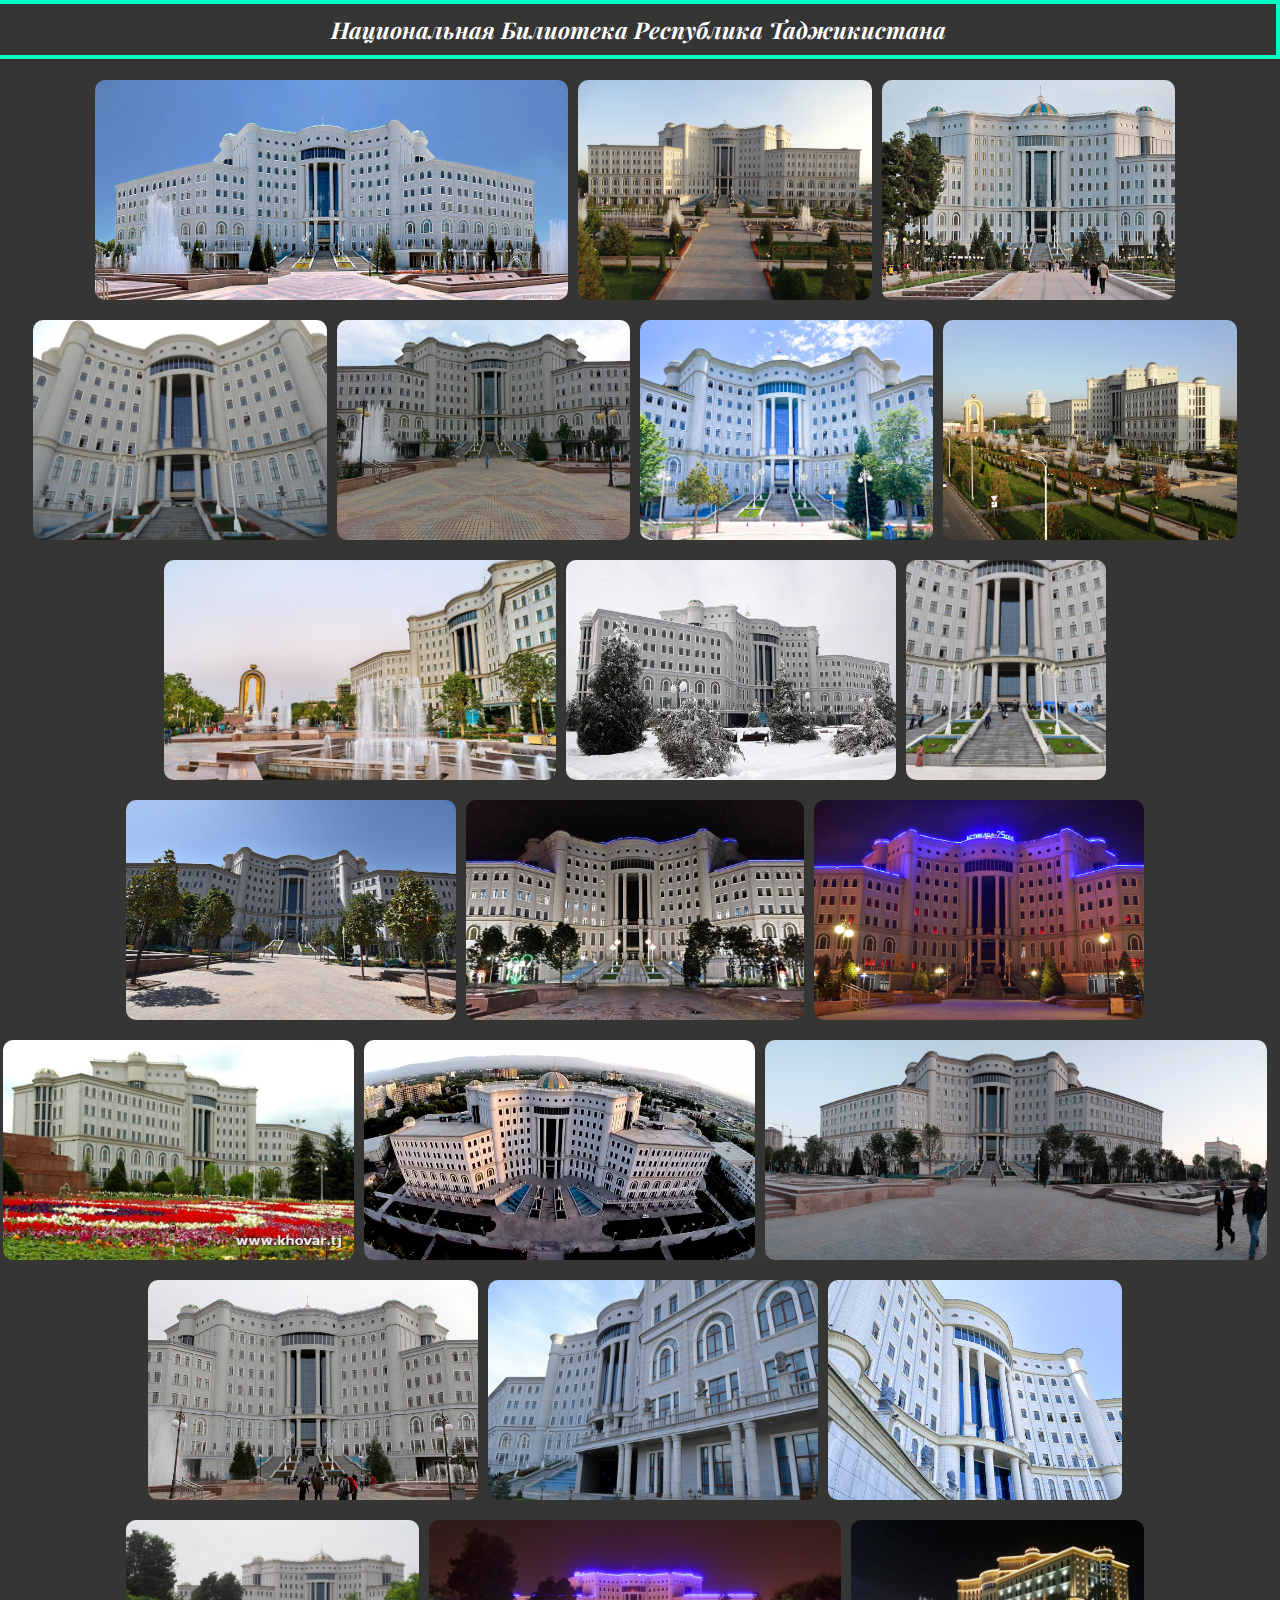
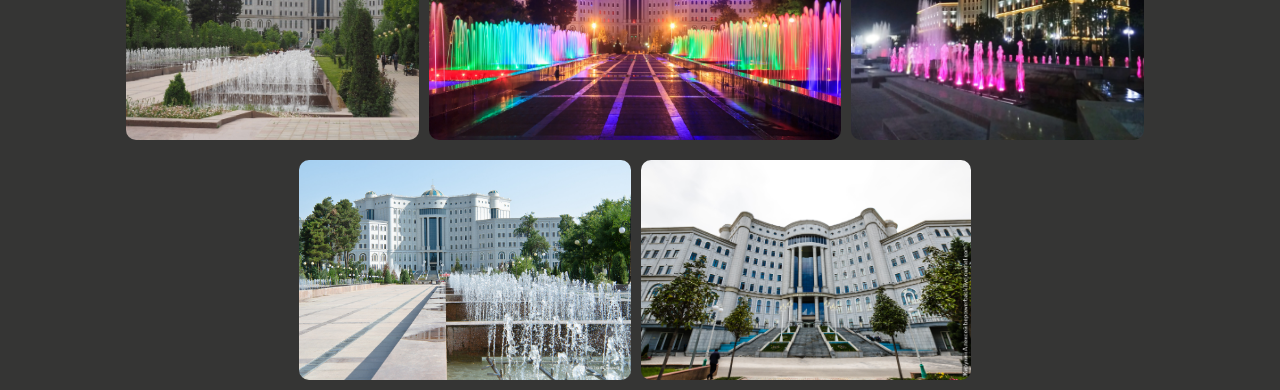
==== html/book.html @ 3306bda8 "fotodushanbe.tj" ====
<!DOCTYPE html>
<html>
<head>
	<meta charset="utf-8">
	<meta name="viewport" content="width=device-width, initial-scale=1">
	<link rel="stylesheet" type="text/css" href="../css/gerb.css">

	<link rel="preconnect" href="https://fonts.googleapis.com">
	<link rel="preconnect" href="https://fonts.gstatic.com" crossorigin>
	<link href="https://fonts.googleapis.com/css2?family=Cormorant+SC&family=Gentium+Book+Plus:ital@0;1&family=Playfair+Display:ital@0;1&display=swap" rel="stylesheet">
	<link href="https://fonts.googleapis.com/css2?family=Gentium+Book+Plus:ital@0;1&family=Playfair+Display:ital@0;1&display=swap" rel="stylesheet">
	
	<title>Национальная Билиотека Таджикистана</title>
</head>
<body>		
	<div class="container">
		<h1>Национальная Билиотека Республика Таджикистана</h1>
		<div class="image-container">
			<div class="image">
				<img src="../image/library/library_1.webp">
			</div>
			<div class="image">
				<img src="../image/library/library_2.webp">
			</div>
			<div class="image">
				<img src="../image/library/library_3.webp">
			</div>
			<div class="image">
				<img src="../image/library/library_4.webp">
			</div>
			<div class="image">
				<img src="../image/library/library_5.webp">
			</div>
			<div class="image">
				<img src="../image/library/library_6.webp">
			</div>
			<div class="image">
				<img src="../image/library/library_7.webp">
			</div>
			<div class="image">
				<img src="../image/library/library_8.webp">
			</div>
			<div class="image">
				<img src="../image/library/library_9.webp">
			</div>
			<div class="image">
				<img src="../image/library/library_10.webp">
			</div>
			<div class="image">
				<img src="../image/library/library_11.webp">
			</div>
			<div class="image">
				<img src="../image/library/library_12.webp">
			</div>
			<div class="image">
				<img src="../image/library/library_13.webp">
			</div>
			<div class="image">
				<img src="../image/library/library_14.webp">
			</div>
			<div class="image">
				<img src="../image/library/library_15.webp">
			</div>
			<div class="image">
				<img src="../image/library/library_16.webp">
			</div>
			<div class="image">
				<img src="../image/library/library_17.webp">
			</div>
			<div class="image">
				<img src="../image/library/library_18.webp">
			</div>
			<div class="image">
				<img src="../image/library/library_19.webp">
			</div>
			<div class="image">
				<img src="../image/library/library_20.webp">
			</div>
			<div class="image">
				<img src="../image/library/library_21.webp">
			</div>
			<div class="image">
				<img src="../image/library/library_22.webp">
			</div>
			<div class="image">
				<img src="../image/library/library_23.webp">
			</div>
			<div class="image">
				<img src="../image/library/library_24.webp">
			</div>




			<div class="popup-image">
				<span>&times</span>
				<img src="../image/Love.webp">
			</div>
		</div>
	</div>


	<script>
		document.querySelectorAll('.image-container img').forEach(image => {
			image.onclick = () => {
				document.querySelector('.popup-image').style.display = 'block';
				document.querySelector('.popup-image img').src = image.getAttribute('src');
			}
		});

		document.querySelector('.popup-image span').onclick = () => {
			document.querySelector('.popup-image').style.display = 'none';
		}

	</script>





	<script type="text/javascript" src="../js/gerb.js"></script>
</body>
</html>
---- css/gerb.css ----
* {
	margin: 0px ;
	box-sizing: border-box;
}

body {
    font-family: 'Cormorant SC', serif;
    font-family: 'Gentium Book Plus', serif;
    font-family: 'Playfair Display', serif;
    font-style: italic;
    background-color: #353534;
}

h1 {
    width: 100%;
    position: fixed;
    z-index: 1;
    text-align: center;
    background-color: black;
    color: white;
    padding: 10px 0px;
    font-size: 23px;
    background-color: #353534;
    border: 4px solid #00ffc4;
    border-left: 0px;


}


.image-container {
    width: 100%;
    margin: auto;
    padding: 20px 0px 0px 0px ;
    display: flex;
    flex-wrap: wrap;
    justify-content: center;
    padding-top: 70px;
}

.image {
    border-radius: 10px;
    margin: 10px 10px 10px 0px ;
    overflow: hidden;
    height: auto;
    transition: .3s linear all;
    
    
    
}

.image:hover img {
    transform: scale(1.07);
    transition: .3s linear all;
}

.image:hover{
    transition: .3s linear all;
    box-shadow: 0px 0px 10px 5px #00ffc4;
}



.image img {
    display: block;
    height: 220px;
    margin: auto;
    transition: .3s linear all;

}

h2 {
    text-align: center;
    padding: 10px 0px;
    line-height: auto;
}



.container .popup-image {
    display: none;
    position: fixed;
    top: 0px;
    left: 0px;
    background-color: rgba(0, 0, 0,.9 );
    width: 100%;
    height: 100vh;
    z-index: 100;
}

.container .popup-image span {
    position: absolute;
    right: 20px;
    top: 0px;
    font-size: 50px;
    font-weight: bold;
    color: white;
    cursor: pointer;
    z-index: 100;
}

.container .popup-image img {
    position: absolute;
    top: 50%;
    left: 50%;
    transform: translate(-50%, -50%);
    border-radius: 10px;
    box-shadow: 0px 0px 10px 4px white;
    object-fit: cover;
    width: 750px;
} 

@media (max-width: 780px) {
    .container .popup-image img {
        width: 100%;
    }
}
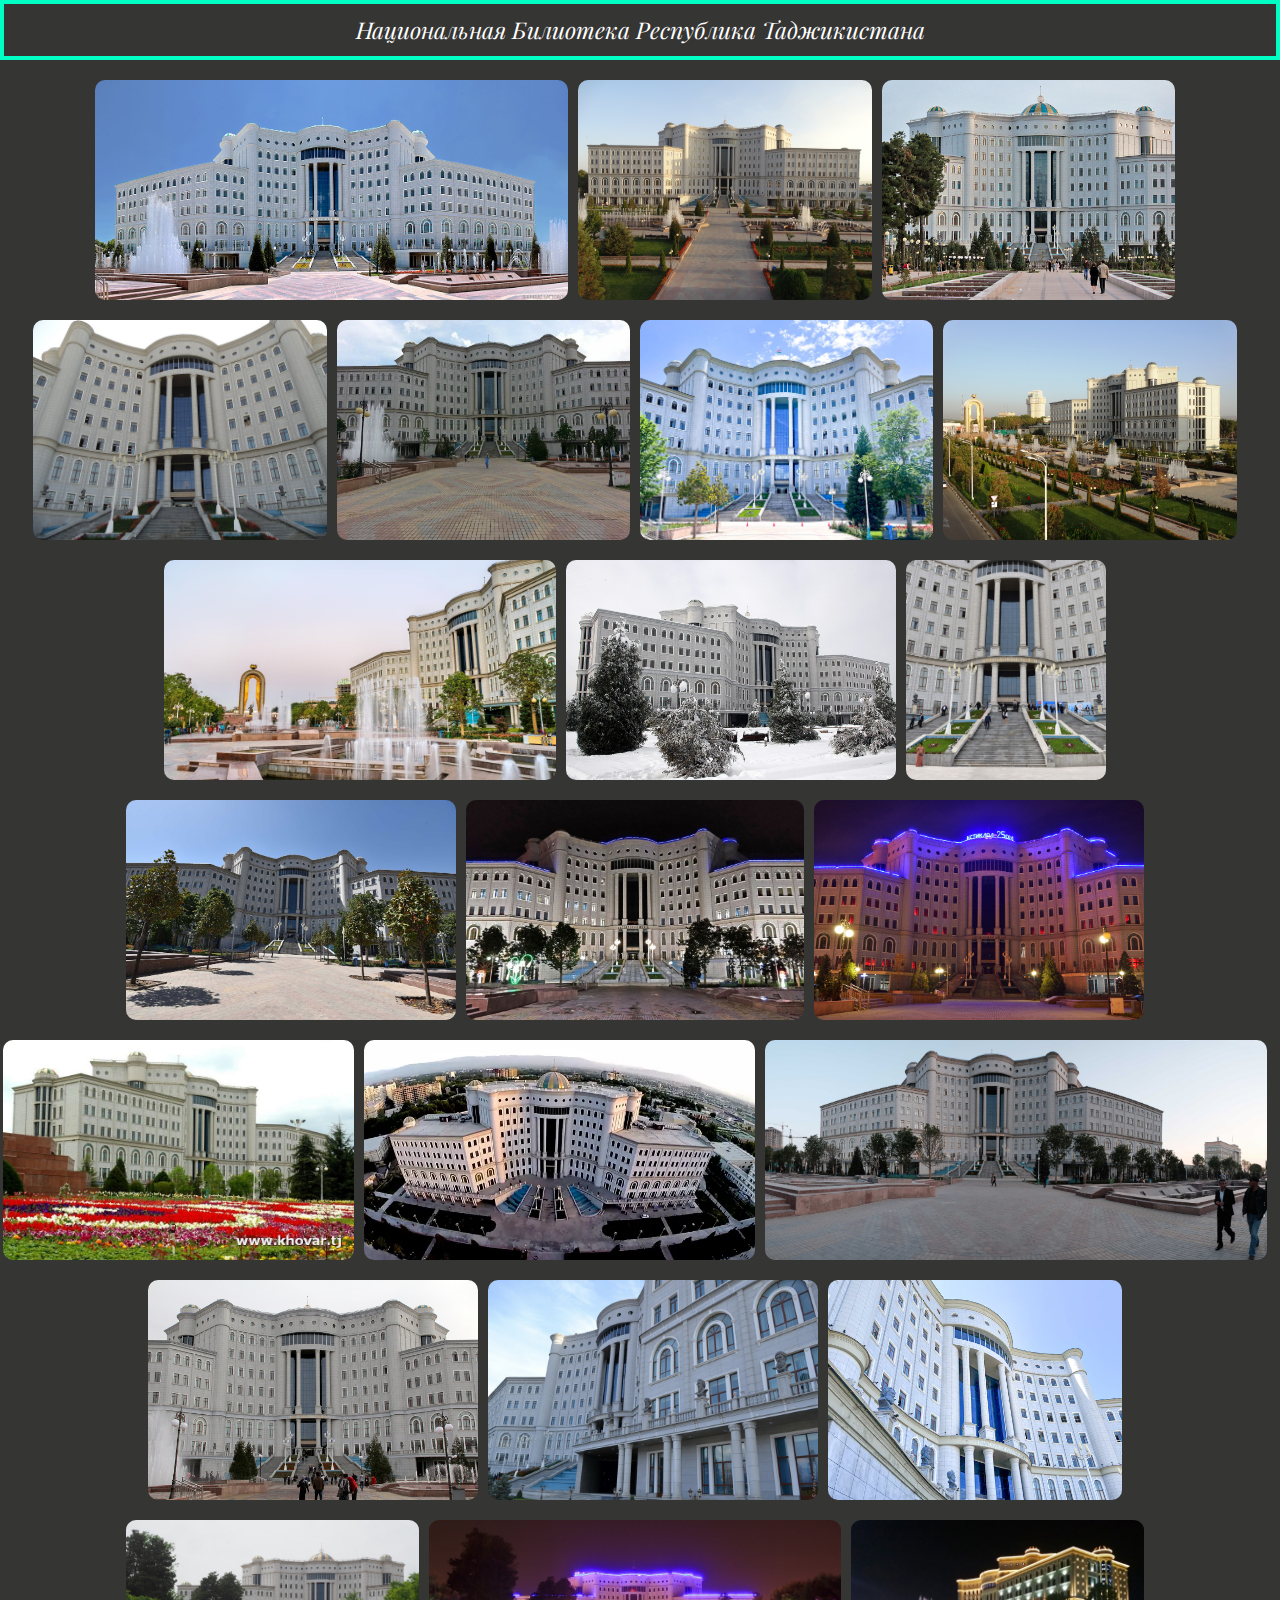
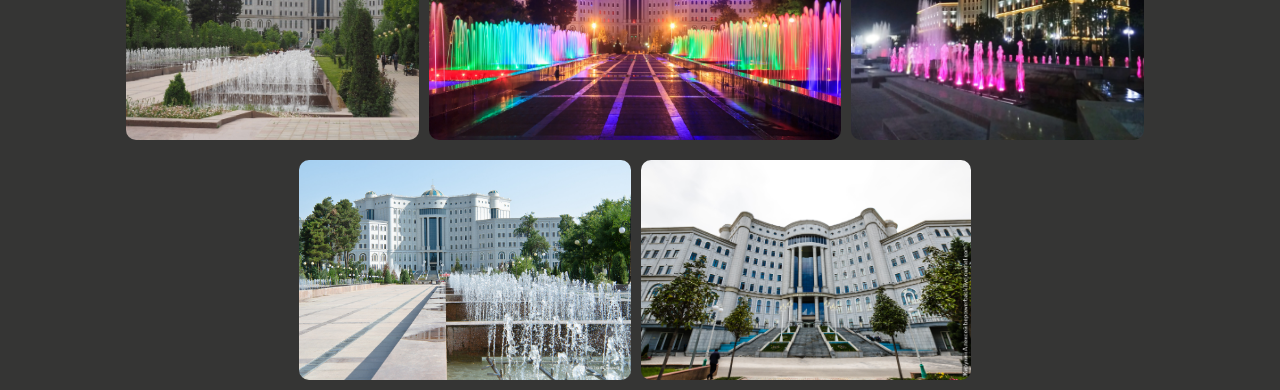
==== commit d7672ffd: "fotodushanbe.tj" ====
--- a/html/book.html
+++ b/html/book.html
@@ -14,7 +14,8 @@
 </head>
 <body>		
 	<div class="container">
-		<h1>Национальная Билиотека Республика Таджикистана</h1>
+
+		<div class="h1">Национальная Билиотека Республика Таджикистана </div>
 		<div class="image-container">
 			<div class="image">
 				<img src="../image/library/library_1.webp">
--- a/css/gerb.css
+++ b/css/gerb.css
@@ -11,8 +11,9 @@
     background-color: #353534;
 }
 
-h1 {
+.h1 {
     width: 100%;
+    min-height: 60px;
     position: fixed;
     z-index: 1;
     text-align: center;
@@ -22,11 +23,8 @@
     font-size: 23px;
     background-color: #353534;
     border: 4px solid #00ffc4;
-    border-left: 0px;
-
 
 }
-
 
 .image-container {
     width: 100%;
@@ -110,8 +108,6 @@
     width: 750px;
 } 
 
-@media (max-width: 780px) {
-    .container .popup-image img {
-        width: 100%;
-    }
-}+
+
+
